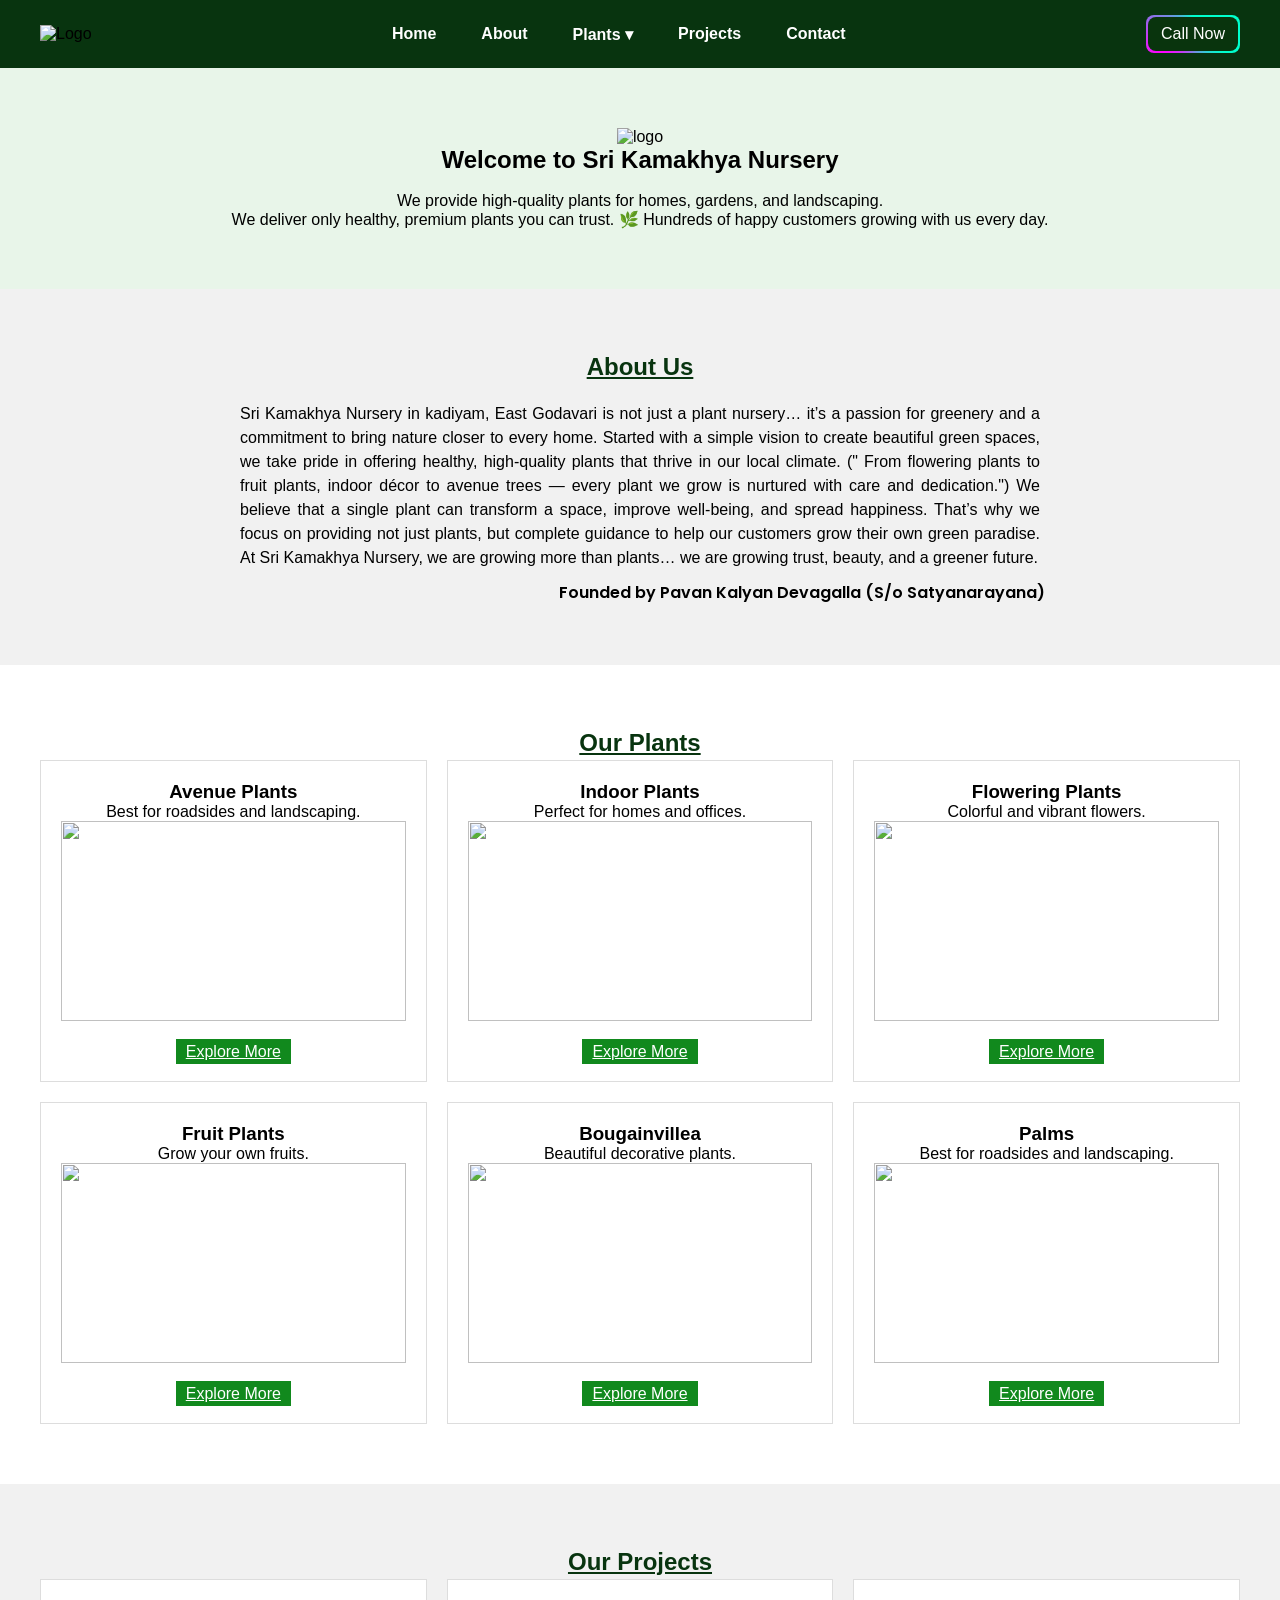
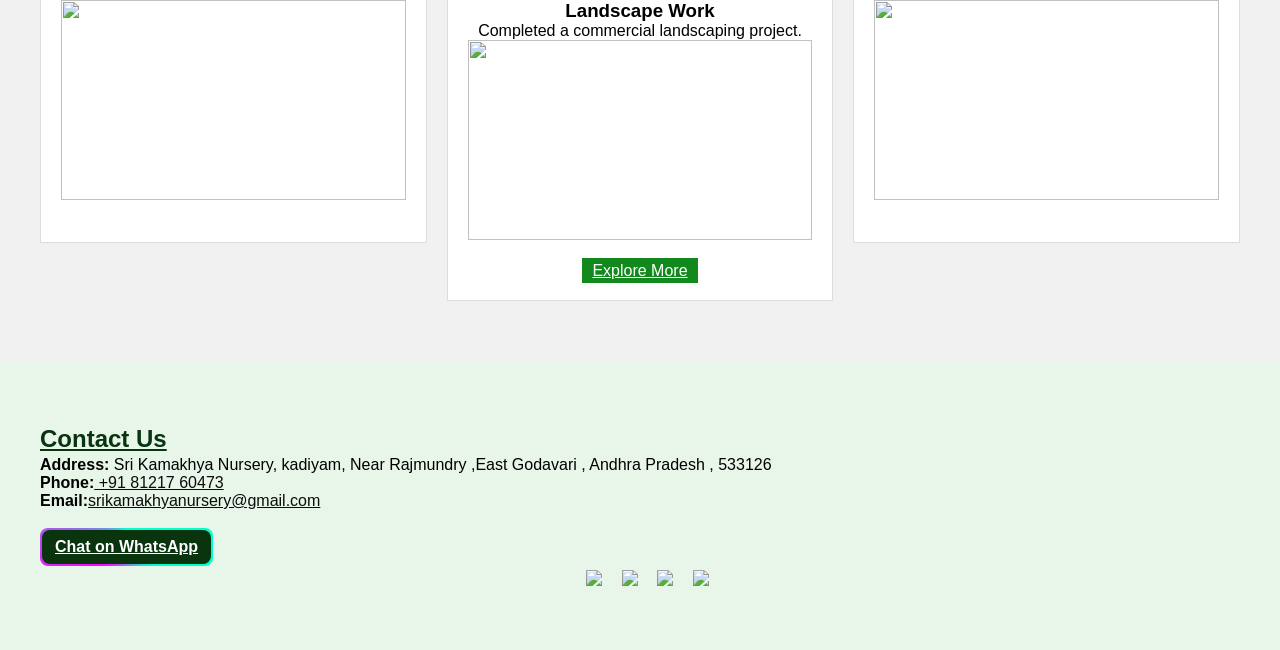
==== index.html @ 18ad3b47 "Add files via upload" ====
<!DOCTYPE html>
<html lang="en">
<head>
<title>Sri Kamakhya Nursery</title>
<link rel="stylesheet" href="style.css">

</head>

<body>
<!-- NAVBAR -->
<nav class="navbar">
  <div class="logo">
    <img src="https://res.cloudinary.com/dlnxunmpg/image/upload/f_auto,q_auto/v1774408224/IMG_20260321_161750.png_iuw2p4.png" alt="Logo">
  </div>

  <ul class="nav-links">
    <li><a href="#home">Home</a></li>
    <li><a href="#about">About</a></li>

    <li class="dropdown">
      <a href="#plants">Plants ▾</a>
      <ul class="dropdown-menu">
        <li><a href="#avenue-plants">Avenue Plants</a></li>
        <li><a href="#indoor-plants">Indoor Plants</a></li>
        <li><a href="#flowering-plants">Flowering Plants</a></li>
        <li><a href="#fruit-plants">Fruit Plants</a></li>
        <li><a href="#bougainvilla">Bougainvillea</a></li>
        <li><a href="#palms">Palms</a></li>
      </ul>
    </li>

    <li><a href="#projects">Projects</a></li>
    <li><a href="#contact">Contact</a></li>
  </ul>

  <a href="tel:+918121760473" class="call-btn">Call Now</a>
</nav>

<!-- HOME -->
<section id="home" class="home">
  <img class="home-logo" src="https://res.cloudinary.com/dlnxunmpg/image/upload/f_auto,q_auto/v1774408224/IMG_20260321_161750.png_iuw2p4.png" alt="logo">
  <h1>Welcome to Sri Kamakhya Nursery</h1><br>
  <p>We provide high-quality plants for homes, gardens, and landscaping. <br>
    We deliver only healthy, premium plants you can trust. 🌿
Hundreds of happy customers growing with us every day. </p>
</section>

<!-- ABOUT -->
<section id="about" class="about">
  <h2 class="main-headings"><u>About Us</u></h2><br>
  <p class="about-data">
    Sri Kamakhya Nursery in kadiyam, East Godavari  is not just a plant nursery… it’s a passion for greenery and a commitment to bring nature closer to every home.
Started with a simple vision to create beautiful green spaces, we take pride in offering healthy, high-quality plants that thrive in our local climate.
 (" From flowering plants to fruit plants, indoor décor to avenue trees — every plant we grow is nurtured with care and dedication.")
We believe that a single plant can transform a space, improve well-being, and spread happiness. 
That’s why we focus on providing not just plants, but complete guidance to help our customers grow their own green paradise.
At Sri Kamakhya Nursery, we are growing more than plants… we are growing trust, beauty, and a greener future. 
  </p>
  <p class="founder">Founded by Pavan Kalyan Devagalla (S/o Satyanarayana)</p>
</section>

<!-- PLANTS -->
<section class="plants" id="plants">
  <h2 class="main-headings"><u>Our Plants</u></h2>

  <div class="grid">
    <div class="card" id="avenue-plants">
      <h3>Avenue Plants</h3>
      <p>Best for roadsides and landscaping.</p>
      <img src="https://res.cloudinary.com/dlnxunmpg/image/upload/f_auto,q_auto/v1774417669/pexels-snsn-24489807.jpg_wvx4gw.jpg"><br><br>
      <a class="explore-btn" href="gallery/gallery.html?category=Avenue">Explore More</a>
    </div>

    <div class="card" id="indoor-plants">
      <h3>Indoor Plants</h3>
      <p>Perfect for homes and offices.</p>
      <img src="https://res.cloudinary.com/dlnxunmpg/image/upload/f_auto,q_auto/v1774418453/ignartonosbg-leaves-7921464_1920.jpg_jgvz9c.jpg"><br><br>
      <a class="explore-btn" href="gallery/gallery.html?category=Indoor">Explore More</a>
    </div>

    <div class="card" id="flowering-plants">
      <h3>Flowering Plants</h3>
      <p>Colorful and vibrant flowers.</p>
      <img src="https://res.cloudinary.com/dlnxunmpg/image/upload/f_auto,q_auto/v1774417595/photo-1757948652333-794e561a140d_vmqbq6.jpg"><br><br>
      <a class="explore-btn" href="gallery/gallery.html?category=Flowering">Explore More</a>
    </div>

    <div class="card" id="fruit-plants">
      <h3>Fruit Plants</h3>
      <p>Grow your own fruits.</p>
      <img src="https://res.cloudinary.com/dlnxunmpg/image/upload/f_auto,q_auto/v1774417607/Picsart_26-03-25_10-20-48-721.jpg_plrydg.jpg"><br><br>
      <a class="explore-btn" href="gallery/gallery.html?category=Fruit">Explore More</a>
    </div>

    <div class="card" id="bougainvilla">
      <h3>Bougainvillea</h3>
      <p>Beautiful decorative plants.</p>
      <img src="https://res.cloudinary.com/dlnxunmpg/image/upload/f_auto,q_auto/v1774417669/pexels-lily-lili-17626726-36282139.jpg_djx9gk.jpg"><br><br>
      <a class="explore-btn" href="gallery/gallery.html?category=Bougainvillea">Explore More</a>
    </div>
    <div class="card" id="palms">
      <h3>Palms</h3>
      <p>Best for roadsides and landscaping.</p>
      <img src="https://res.cloudinary.com/dlnxunmpg/image/upload/f_auto,q_auto/v1774417687/pexels-quang-nguyen-vinh-222549-2563244.jpg_ommcev.jpg"><br><br>
      <a class="explore-btn" href="gallery/gallery.html?category=Palms">Explore More</a>
    </div>
  </div>
</section>

<!-- PROJECTS -->
<section id="projects" class="projects">
  <h2 class="main-headings"><u>Our Projects</u></h2>

  <div class="grid">
    <div class="card">
      <img src="https://res.cloudinary.com/dlnxunmpg/image/upload/f_auto,q_auto/v1774422765/pexels-icon0-130154.jpg_wjgi6i.jpg"><br><br>
    </div>

    <div class="card">
      <h3>Landscape Work</h3>
      <p>Completed a commercial landscaping project.</p>
      <img src="https://res.cloudinary.com/dlnxunmpg/image/upload/f_auto,q_auto/v1774422792/pexels-alanografo-31983498.jpg_ghcuk7.jpg"><br><br>
      <a class="explore-btn" href="projects/projects.html">Explore More</a>
    </div>

    <div class="card">
      <img src="https://res.cloudinary.com/dlnxunmpg/image/upload/f_auto,q_auto/v1774422761/pexels-alfred-franz-114875410-33267926.jpg_ascc3g.jpg"><br><br>
    </div>
  </div>
</section>

<!-- CONTACT -->
<section id="contact" class="contact">
  <h2 class="main-headings"><u>Contact Us</u></h2>
  <p><strong>Address:</Address></strong> Sri Kamakhya Nursery, kadiyam, Near Rajmundry ,East Godavari , Andhra Pradesh , 533126</p>
  <p><strong>Phone:</strong><a href="tel:+918121760473"> +91 81217 60473</a></p>
  <p><strong>Email:</strong><a href="mailto:srikamakhyanursery@gmail.com">srikamakhyanursery@gmail.com</a> </p><br>
  <p><p class="call-btn "><strong><a class="whatsapp" href="https://wa.me/918121760473">Chat on WhatsApp</a></strong></p></p>
  
  <div class="social-media" >
    <a href="https://www.instagram.com/sri.kamakhya_nursery?igsh=MWEzY2gzNTJxMHY0MA=="><img class="media-img" src="https://res.cloudinary.com/dlnxunmpg/image/upload/v1774430494/Instagram_icon_pbejan.png"></a>
    <a href="https://x.com/kamakhyanursery"><img class="media-img" src="https://res.cloudinary.com/dlnxunmpg/image/upload/v1774430490/X_icon.svg_xuxok0.png"></a>
    <a href="https://t.me/sri_kamakhya_nursery"><img class="media-img" src="https://res.cloudinary.com/dlnxunmpg/image/upload/v1774430490/Telegram_logo.svg_y4y9mr.webp"></a>
    <a href="https://www.facebook.com/share/1B21y1H6wn/"><img class="media-img" src="https://res.cloudinary.com/dlnxunmpg/image/upload/v1774430490/facebook-social-media-logo-icon-free-png_uf5suc.webp"></a>

  </div>
</section>

</body>
</html>
---- style.css ----
@import url('https://fonts.googleapis.com/css2?family=Poppins:ital,wght@0,100;0,200;0,300;0,400;0,500;0,600;0,700;0,800;0,900;1,100;1,200;1,300;1,400;1,500;1,600;1,700;1,800;1,900&display=swap');
*{
  margin: 0;
  padding: 0;
  box-sizing: border-box;
  font-family: Arial, Helvetica, sans-serif;
}
html{
  scroll-behavior: smooth;
}
section{
  scroll-margin-top: 80px;
}
/* NAVBAR */
.navbar {
  display: flex;
  justify-content: space-between;
  align-items: center;
  padding: 15px 40px;
  background: #08340f;
  position: sticky;
  top: 0;
  font-family: "Poppins", sans-serif;
}
.nav-links a:hover{
    text-decoration: underline;
}

.logo img {
  height: 70px;
}

.nav-links {
  list-style: none;
  display: flex;
  gap: 25px;
}

.nav-links a {
  text-decoration: none;
  color: white;
  font-weight: bold;
  padding: 10px;
}

/* Dropdown */
.dropdown {
  position: relative;
}

.dropdown-menu {
  width: 190px;
  display: none;
  position: absolute;
  background:#e8f5e9;
  list-style: none;
  padding: 10px;
  top: 30px;
  
}

.dropdown-menu li {
  padding: 5px 10px;
}

.dropdown-menu a {
  color: black;
}

.dropdown:hover .dropdown-menu {
  display: block;
}

/* Call button */

.call-btn {
  position: relative;
  display: inline-block;
  padding: 10px 15px;
  color: white;
  text-decoration: none;
  border-radius: 8px;
  background: 09340d;
  z-index: 1;
  overflow: hidden;
}

/* Rotating neon border */
.call-btn::before {
  content: "";
  position: absolute;
  inset: -2px;
  background: conic-gradient(
    from 0deg,
    #00ffcc,
    #00ffcc,
    #ff00ff,
    #00ffcc
  );
  animation: rotate 2s linear infinite;
  z-index: -2;
}

/* Inner layer to keep button content clean */
.call-btn::after {
  content: "";
  position: absolute;
  inset: 2px;
  background: #09340d;
  border-radius: 8px;
  z-index: -1;
}

/* Rotation animation */
@keyframes rotate {
  100% {
    transform: rotate(360deg);
  }
}


/* Sections */
section {
  padding: 60px 40px;
}

.home {
  background: #e8f5e9;
  text-align: center;
}
.home-logo{
  width: 450px;
}

.about {
  background: #f1f1f1;
  text-align: center;
}
.founder{
  text-align: right;
  padding-top: 10px;
  padding-right: 195px;
  font-family: "poppins";
  font-weight: 600;
}
.about-data{
  max-width: 800px;
  margin: auto;
  text-align: justify;
  line-height: 1.5;
}
.main-headings{
  color: #08340f ;
  font-family: Poppins;
}
.plants {
  background: #ffffff;
  text-align: center;
}

.projects {
  background: #f1f1f1;
  text-align: center;
}

.contact {
  background: #e8f5e9;
}

/* Cards */
.grid {
  display: grid;
  grid-template-columns: 1fr 1fr 1fr ;
  gap: 20px;
}

.card {
  padding: 20px;
  height: fit-content;
  border: 1px solid #ddd;
  background: #fff;
  text-align: center;
}
.card img{
  width: 100%;
  height: 200px;
  object-fit: cover;
}
.explore-btn{
  padding: 4px 10px;
  background-color: #11891d;
  color: white;
  
}
a{
  color: rgb(12, 12, 12);
}
.whatsapp{
  color: white;
}
.social-media{
  text-align: center;
}
.media-img{
  width: 25px;
  margin-left: 15px;
}
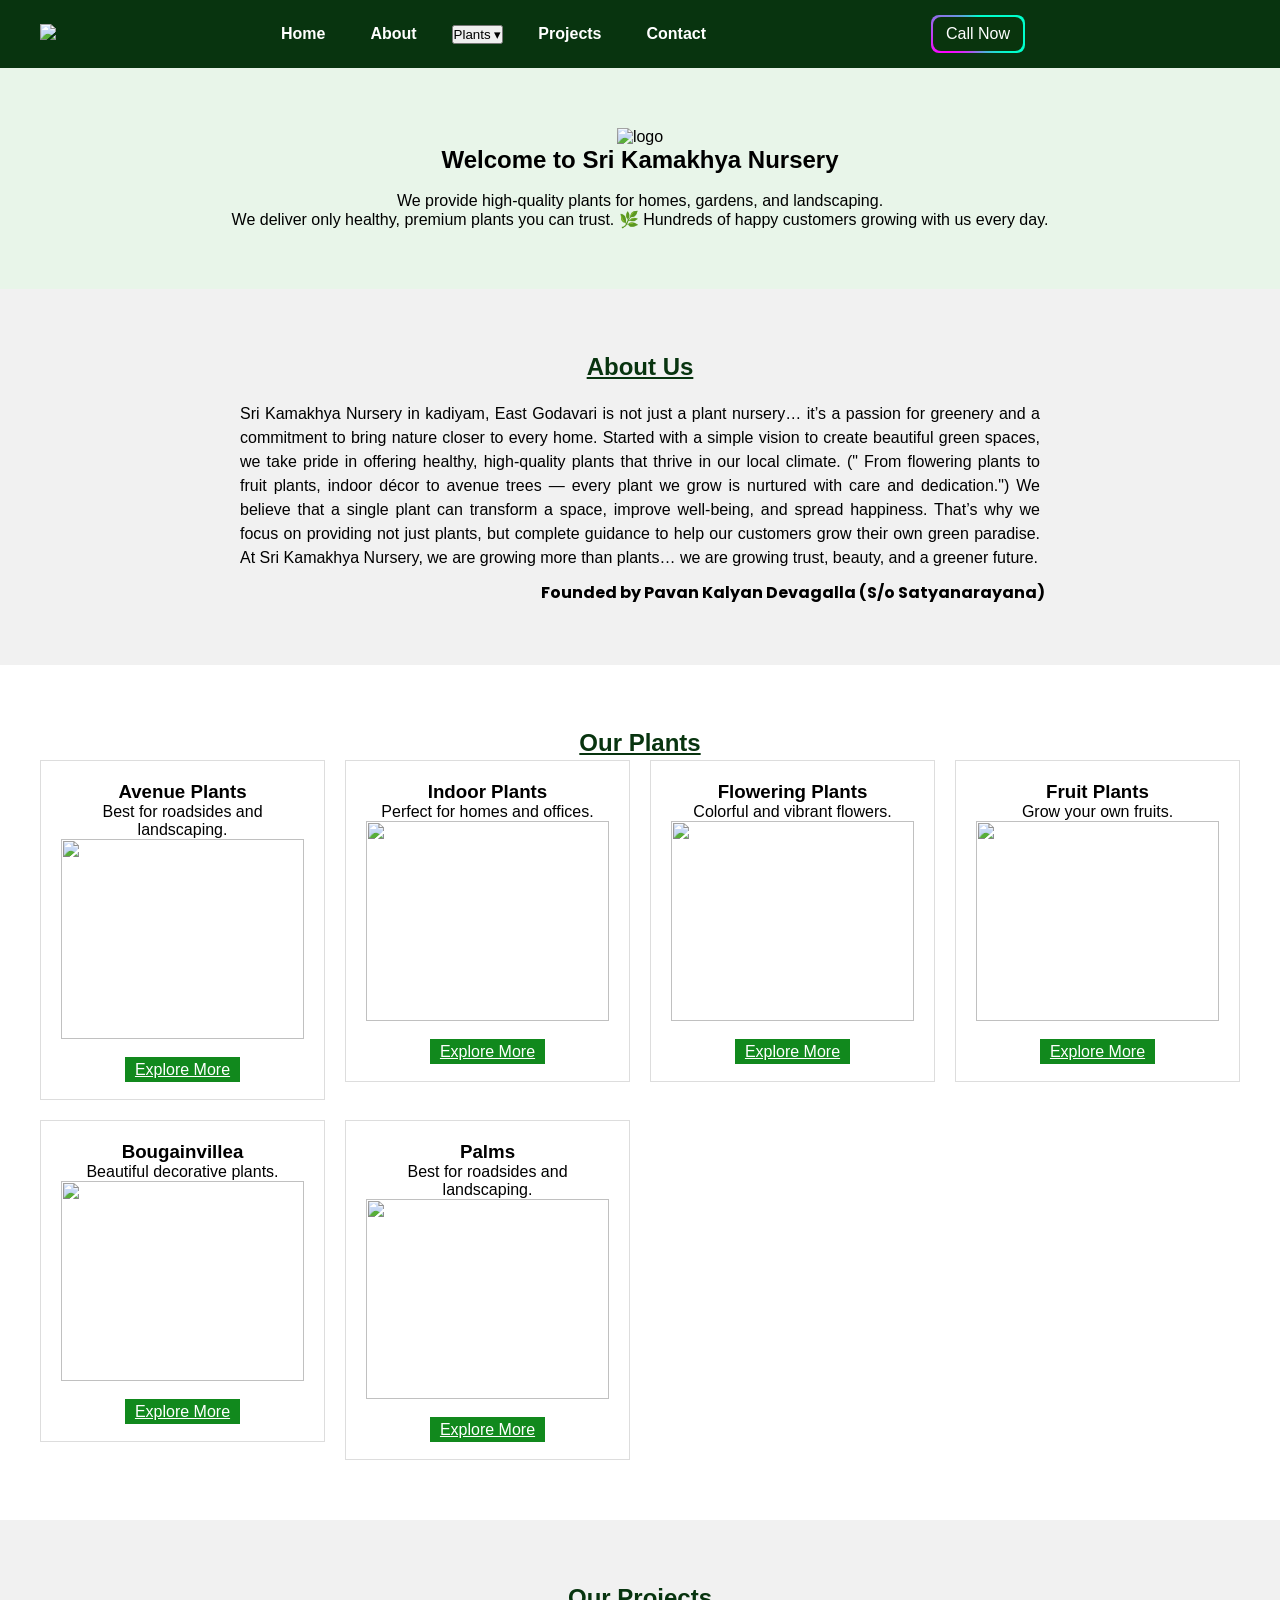
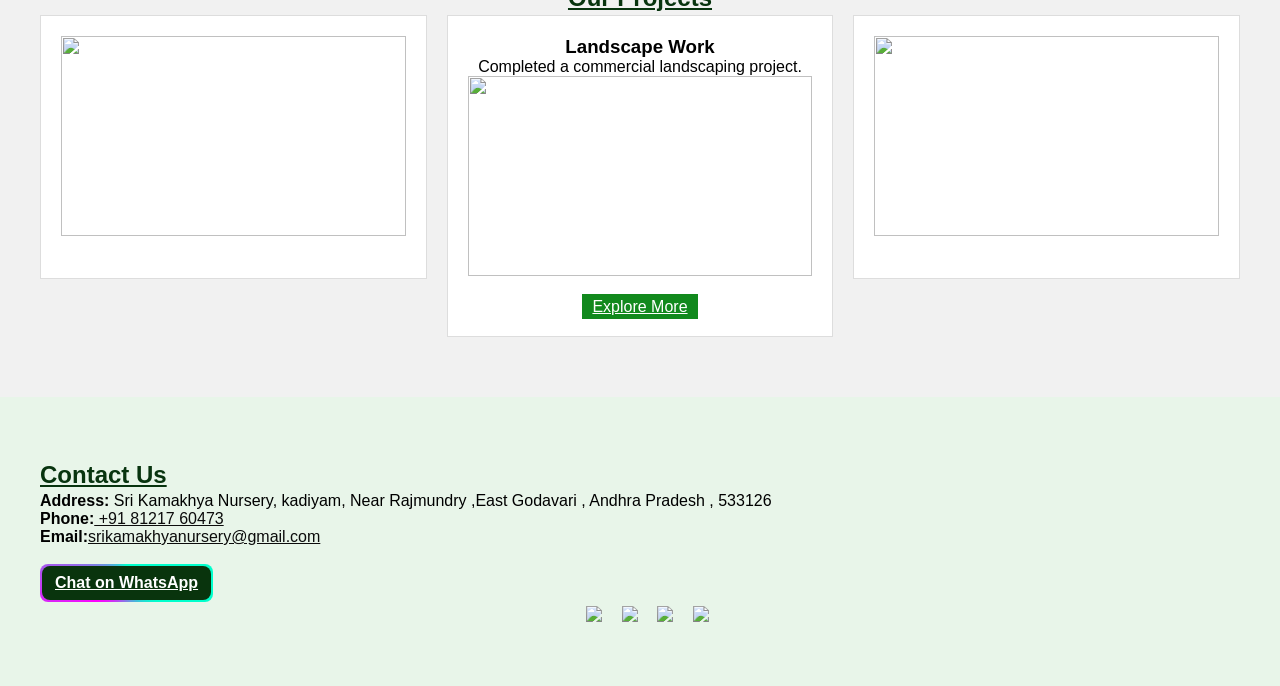
==== commit 122bdec2: "Update index.html" ====
--- a/index.html
+++ b/index.html
@@ -1,7 +1,9 @@
 <!DOCTYPE html>
 <html lang="en">
 <head>
+<meta name="viewport" content="width=device-width, initial-scale=1.0">
 <title>Sri Kamakhya Nursery</title>
+<link rel="stylesheet" href="https://cdnjs.cloudflare.com/ajax/libs/font-awesome/7.0.1/css/all.min.css" integrity="sha512-2SwdPD6INVrV/lHTZbO2nodKhrnDdJK9/kg2XD1r9uGqPo1cUbujc+IYdlYdEErWNu69gVcYgdxlmVmzTWnetw==" crossorigin="anonymous" referrerpolicy="no-referrer" />
 <link rel="stylesheet" href="style.css">
 
 </head>
@@ -10,15 +12,15 @@
 <!-- NAVBAR -->
 <nav class="navbar">
   <div class="logo">
-    <img src="https://res.cloudinary.com/dlnxunmpg/image/upload/f_auto,q_auto/v1774408224/IMG_20260321_161750.png_iuw2p4.png" alt="Logo">
+    <img src="https://res.cloudinary.com/dlnxunmpg/image/upload/f_auto,q_auto/v1774408224/IMG_20260321_161750.png_iuw2p4.png">
   </div>
 
-  <ul class="nav-links">
+  <ul class="nav-links" id="nav-links">
     <li><a href="#home">Home</a></li>
     <li><a href="#about">About</a></li>
 
     <li class="dropdown">
-      <a href="#plants">Plants ▾</a>
+      <button class="drop-btn">Plants ▾</button>
       <ul class="dropdown-menu">
         <li><a href="#avenue-plants">Avenue Plants</a></li>
         <li><a href="#indoor-plants">Indoor Plants</a></li>
@@ -34,6 +36,10 @@
   </ul>
 
   <a href="tel:+918121760473" class="call-btn">Call Now</a>
+
+  <div class="menu-toggle" id="menu-toggle">
+    <i class="fas fa-bars"></i>
+  </div>
 </nav>
 
 <!-- HOME -->
@@ -132,7 +138,7 @@
 <!-- CONTACT -->
 <section id="contact" class="contact">
   <h2 class="main-headings"><u>Contact Us</u></h2>
-  <p><strong>Address:</Address></strong> Sri Kamakhya Nursery, kadiyam, Near Rajmundry ,East Godavari , Andhra Pradesh , 533126</p>
+  <p><strong>Address:</strong> Sri Kamakhya Nursery, kadiyam, Near Rajmundry ,East Godavari , Andhra Pradesh , 533126</p>
   <p><strong>Phone:</strong><a href="tel:+918121760473"> +91 81217 60473</a></p>
   <p><strong>Email:</strong><a href="mailto:srikamakhyanursery@gmail.com">srikamakhyanursery@gmail.com</a> </p><br>
   <p><p class="call-btn "><strong><a class="whatsapp" href="https://wa.me/918121760473">Chat on WhatsApp</a></strong></p></p>
@@ -145,6 +151,30 @@
 
   </div>
 </section>
+  <script>
+  const toggle = document.getElementById("menu-toggle");
+  const nav = document.getElementById("nav-links");
+  const dropdown = document.querySelector(".dropdown");
+  const dropBtn = document.querySelector(".drop-btn");
+
+  // Toggle mobile menu
+  toggle.addEventListener("click", () => {
+    nav.classList.toggle("active");
+  });
+
+  // Dropdown click (mobile + desktop)
+  dropBtn.addEventListener("click", () => {
+    dropdown.classList.toggle("active");
+  });
+
+  // Close menu when link clicked
+  document.querySelectorAll(".nav-links a").forEach(link => {
+    link.addEventListener("click", () => {
+      nav.classList.remove("active");
+      dropdown.classList.remove("active");
+    });
+  });
+</script>
 
 </body>
-</html>+</html>
--- a/style.css
+++ b/style.css
@@ -23,6 +23,7 @@
   top: 0;
   font-family: "Poppins", sans-serif;
 }
+
 .nav-links a:hover{
     text-decoration: underline;
 }
@@ -142,7 +143,7 @@
   padding-top: 10px;
   padding-right: 195px;
   font-family: "poppins";
-  font-weight: 600;
+  font-weight: 625;
 }
 .about-data{
   max-width: 800px;
@@ -171,7 +172,7 @@
 /* Cards */
 .grid {
   display: grid;
-  grid-template-columns: 1fr 1fr 1fr ;
+  grid-template-columns: repeat(auto-fit, minmax(250px,1fr));
   gap: 20px;
 }
 
@@ -205,4 +206,4 @@
 .media-img{
   width: 25px;
   margin-left: 15px;
-}+}
